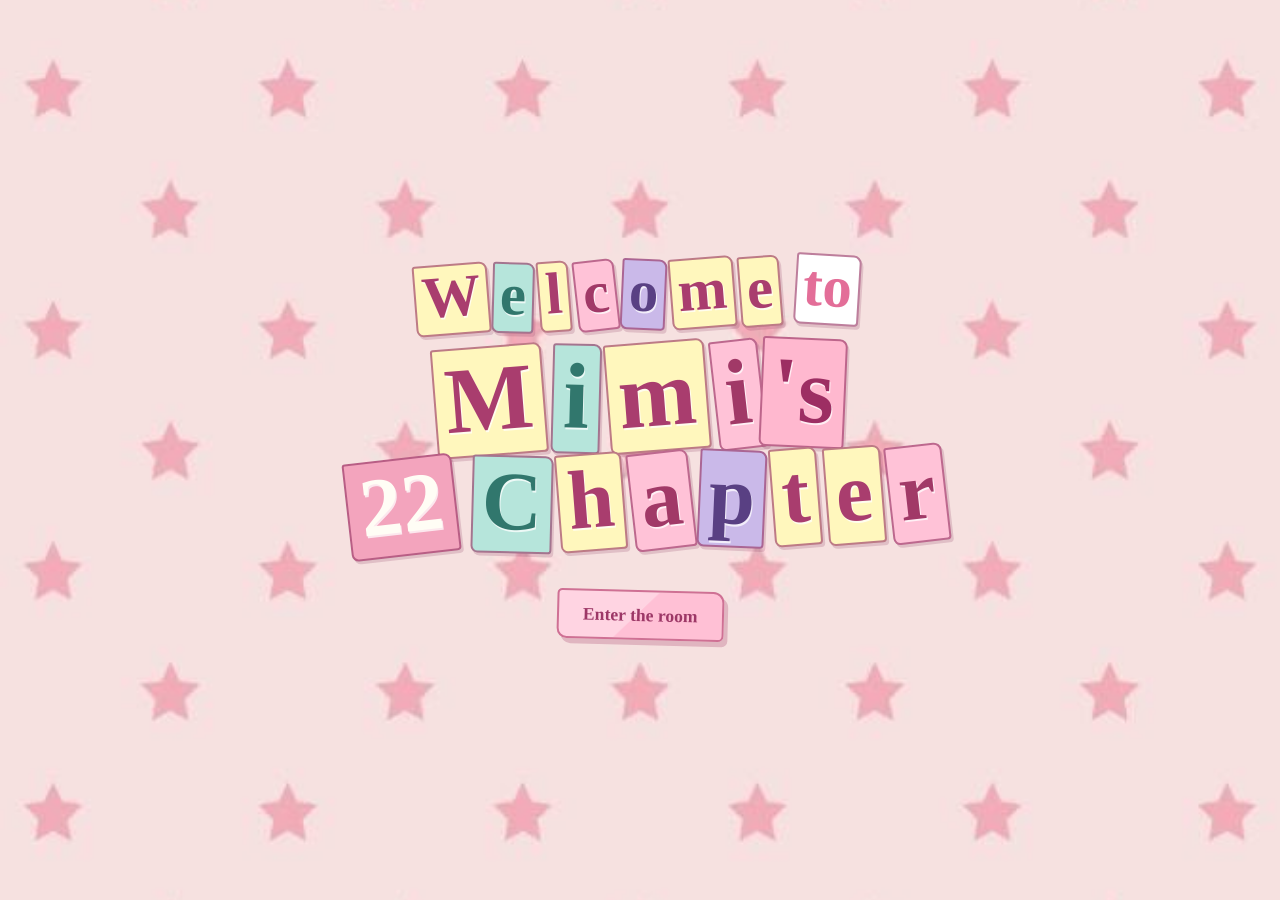
==== index.html @ 23785f23 "first working version" ====
<!doctype html>
<html lang="en">
  <head>
    <meta charset="UTF-8" />
    <meta name="viewport" content="width=device-width, initial-scale=1.0" />
    <meta name="description" content="Mimi's 22 Chapter birthday page" />
    <title>Mimi's 22 Chapter</title>
    <link rel="stylesheet" href="style.css" />
  </head>
  <body>
    <main>
      <section class="screen welcome-screen" id="welcome-screen" aria-labelledby="welcome-title">
        <div class="title-area" id="welcome-title" aria-label="Welcome to Mimi's 22 Chapter">
          <p class="collage-line collage-line--small" aria-hidden="true">
            <span>W</span><span>e</span><span>l</span><span>c</span><span>o</span><span>m</span><span>e</span>
            <i>to</i>
          </p>
          <p class="collage-line" aria-hidden="true">
            <span>M</span><span>i</span><span>m</span><span>i</span><b>'s</b>
          </p>
          <p class="collage-line collage-line--chapter" aria-hidden="true">
            <em>22</em>
            <span>C</span><span>h</span><span>a</span><span>p</span><span>t</span><span>e</span><span>r</span>
          </p>
        </div>
        <a class="enter-button" href="room.html">Enter the room</a>
      </section>
    </main>
  </body>
</html>
---- style.css ----
:root {
  color: #5d4052;
  background: #f8dce6;
  font-family: "Trebuchet MS", "Avenir Next", sans-serif;
}

* { box-sizing: border-box; }

body { margin: 0; min-width: 320px; }

.screen {
  position: relative;
  min-height: 100svh;
  overflow: hidden;
  background-position: center;
  background-repeat: no-repeat;
  background-size: cover;
}

.welcome-screen {
  display: grid;
  place-items: center;
  align-content: center;
  gap: 2.5rem;
  padding: 2rem;
  background-image: url("assets/backgrounds/welcome.png");
  opacity: 0;
  animation: background-appear 1.3s ease-out forwards;
}

.title-area {
  position: relative;
  z-index: 1;
  max-width: min(80vw, 720px);
  text-align: center;
  opacity: 0;
  transform: scale(0.76) rotate(-4deg);
  animation: title-stick 0.95s cubic-bezier(.18, .9, .22, 1.24) 0.75s forwards;
}

.collage-line {
  display: flex;
  flex-wrap: wrap;
  justify-content: center;
  align-items: center;
  gap: 0.07em;
  margin: 0;
  color: #a93d6e;
  font-family: "Marker Felt", "Bradley Hand", "Comic Sans MS", cursive;
  font-size: clamp(2.35rem, 7.3vw, 6rem);
  font-weight: 800;
  line-height: 0.98;
  text-shadow: 1px 2px 0 rgb(255 255 255 / 75%);
}

.collage-line--small {
  margin-bottom: 0.22em;
  font-size: clamp(1.7rem, 4.6vw, 3.7rem);
}

.collage-line--chapter {
  flex-wrap: nowrap;
  font-size: clamp(2rem, 6.5vw, 5.2rem);
}

.collage-line span,
.collage-line b,
.collage-line em,
.collage-line i {
  display: inline-block;
  padding: 0.04em 0.1em 0.09em;
  font: inherit;
  font-style: normal;
  line-height: 1;
  background: #fff7bd;
  border: 2px solid rgb(154 57 104 / 65%);
  border-radius: 3px 8px 4px 7px;
  box-shadow: 2px 3px 0 rgb(142 61 101 / 21%);
  transform: rotate(-3deg);
}

.collage-line span:nth-child(3n + 2) { background: #b6e5db; color: #31776d; transform: rotate(3deg); }
.collage-line span:nth-child(4n) { background: #ffc2d7; color: #a13967; transform: rotate(-5deg); }
.collage-line span:nth-child(5n) { background: #cab9e9; color: #594083; transform: rotate(4deg); }
.collage-line b { margin-left: -0.09em; background: #ffb8cf; color: #9d2e63; transform: rotate(4deg); }
.collage-line em { margin: 0 0.1em; padding-inline: 0.14em; background: #f3a4bd; color: #fffdf5; transform: rotate(-5deg); }
.collage-line i { margin-left: 0.18em; background: #fff; color: #e36e98; transform: rotate(5deg); }

.enter-button {
  display: inline-block;
  position: relative;
  z-index: 1;
  padding: 0.82rem 1.5rem 0.76rem;
  color: #9d3867;
  font-family: "Marker Felt", "Bradley Hand", "Comic Sans MS", cursive;
  font-size: 1.1rem;
  font-weight: 700;
  text-decoration: none;
  cursor: pointer;
  background: linear-gradient(135deg, #ffd4e2 0 48%, #ffc0d5 48% 100%);
  border: 2px solid #cf7094;
  border-radius: 5px 11px 6px 10px;
  box-shadow: 4px 5px 0 rgb(166 65 110 / 28%);
  transform: rotate(1.5deg);
  opacity: 0;
  animation: title-appear 0.8s ease-out 1.5s forwards;
  transition: transform 180ms ease, box-shadow 180ms ease;
}

.enter-button:hover, .enter-button:focus-visible {
  transform: rotate(1.5deg) scale(1.06);
  box-shadow: 5px 6px 0 rgb(166 65 110 / 30%);
}

.enter-button:active { transform: rotate(1.5deg) scale(0.96); }

.room-screen { background-image: url("assets/backgrounds/room.png"); }

.object-slot {
  position: absolute;
  width: 1px;
  height: 1px;
  pointer-events: none;
}

/* Future interactive object anchors. Adjust when their final placement is decided. */
.mimi-slot { left: 48%; top: 42%; }
.dog-slot { left: 31%; top: 68%; }
.cake-slot { left: 66%; top: 60%; }
.notebook-slot { left: 57%; top: 70%; }
.camera-slot { left: 75%; top: 50%; }

@keyframes background-appear { to { opacity: 1; } }
@keyframes title-appear { to { opacity: 1; } }

@keyframes title-stick {
  70% { opacity: 1; transform: scale(1.06) rotate(1.5deg); }
  100% { opacity: 1; transform: scale(1) rotate(-1.5deg); }
}

@media (prefers-reduced-motion: reduce) {
  .welcome-screen, .title-area, .enter-button { animation: none; opacity: 1; }
}
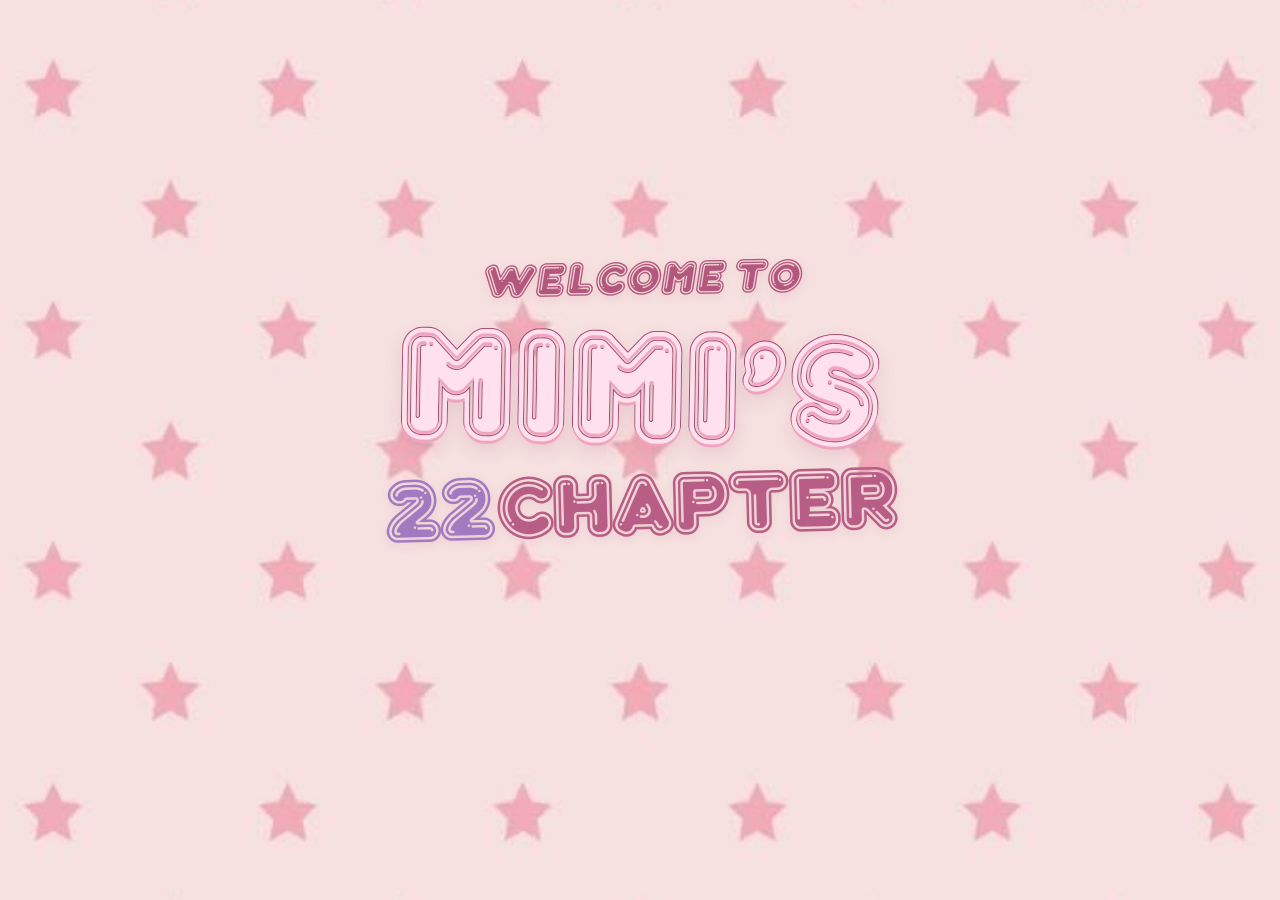
==== commit b8ab657c: "first birthday version 🎂" ====
--- a/index.html
+++ b/index.html
@@ -10,21 +10,62 @@
   <body>
     <main>
       <section class="screen welcome-screen" id="welcome-screen" aria-labelledby="welcome-title">
-        <div class="title-area" id="welcome-title" aria-label="Welcome to Mimi's 22 Chapter">
-          <p class="collage-line collage-line--small" aria-hidden="true">
-            <span>W</span><span>e</span><span>l</span><span>c</span><span>o</span><span>m</span><span>e</span>
-            <i>to</i>
+        <div class="cover-bubbles" aria-hidden="true">
+          <span class="cover-bubble cover-bubble--one"></span>
+          <span class="cover-bubble cover-bubble--two"></span>
+          <span class="cover-bubble cover-bubble--three"></span>
+          <span class="cover-bubble cover-bubble--four"></span>
+          <span class="cover-bubble cover-bubble--five"></span>
+        </div>
+        <div class="title-area" id="welcome-title" aria-label="WELCOME TO MIMI'S 22 CHAPTER">
+          <p class="title-line title-line--welcome" aria-hidden="true">
+            <span class="title-word title-word--welcome"><span class="title-letter" style="--letter-delay: .5s">W</span><span class="title-letter" style="--letter-delay: .54s">E</span><span class="title-letter" style="--letter-delay: .58s">L</span><span class="title-letter" style="--letter-delay: .62s">C</span><span class="title-letter" style="--letter-delay: .66s">O</span><span class="title-letter" style="--letter-delay: .70s">M</span><span class="title-letter" style="--letter-delay: .74s">E</span></span>
+            <span class="title-word title-word--to"><span class="title-letter" style="--letter-delay: .82s">T</span><span class="title-letter" style="--letter-delay: .86s">O</span></span>
           </p>
-          <p class="collage-line" aria-hidden="true">
-            <span>M</span><span>i</span><span>m</span><span>i</span><b>'s</b>
+          <p class="title-line title-line--mimi" aria-hidden="true">
+            <span class="title-word title-word--mimi"><span class="title-letter" style="--letter-delay: 1.3s">M</span><span class="title-letter" style="--letter-delay: 1.38s">I</span><span class="title-letter" style="--letter-delay: 1.46s">M</span><span class="title-letter" style="--letter-delay: 1.54s">I</span><span class="title-letter" style="--letter-delay: 1.62s">'</span><span class="title-letter" style="--letter-delay: 1.70s">S</span></span>
           </p>
-          <p class="collage-line collage-line--chapter" aria-hidden="true">
-            <em>22</em>
-            <span>C</span><span>h</span><span>a</span><span>p</span><span>t</span><span>e</span><span>r</span>
+          <p class="title-line title-line--chapter" aria-hidden="true">
+            <span class="title-word title-word--twenty-two"><span class="title-letter" style="--letter-delay: 2.1s">2</span><span class="title-letter" style="--letter-delay: 2.1s">2</span></span>
+            <span class="title-word title-word--chapter"><span class="title-letter" style="--letter-delay: 2.1s">C</span><span class="title-letter" style="--letter-delay: 2.1s">H</span><span class="title-letter" style="--letter-delay: 2.1s">A</span><span class="title-letter" style="--letter-delay: 2.1s">P</span><span class="title-letter" style="--letter-delay: 2.1s">T</span><span class="title-letter" style="--letter-delay: 2.1s">E</span><span class="title-letter" style="--letter-delay: 2.1s">R</span></span>
           </p>
         </div>
-        <a class="enter-button" href="room.html">Enter the room</a>
+        <a class="enter-button" id="enter-button" href="room.html">Open my chapter ♡</a>
       </section>
     </main>
+    <script>
+      const enterButton = document.querySelector("#enter-button");
+
+      if (window.matchMedia("(pointer: fine)").matches) {
+        const cursor = document.createElement("span");
+        const cursorShape = document.createElement("span");
+        cursor.className = "custom-cursor custom-cursor--bubble";
+        cursorShape.className = "custom-cursor__shape";
+        cursor.append(cursorShape);
+        document.body.append(cursor);
+        document.body.classList.add("has-custom-cursor");
+
+        document.addEventListener("pointermove", (event) => {
+          cursor.style.transform = `translate3d(${event.clientX}px, ${event.clientY}px, 0) translate(-50%, -50%)`;
+          cursor.classList.add("is-ready");
+        });
+        document.addEventListener("pointerdown", () => {
+          cursor.classList.remove("is-clicking");
+          void cursor.offsetWidth;
+          cursor.classList.add("is-clicking");
+        });
+        cursorShape.addEventListener("animationend", (event) => {
+          if (event.animationName === "cursor-pop") cursor.classList.remove("is-clicking");
+        });
+      }
+
+      window.setTimeout(() => {
+        enterButton.classList.add("is-visible");
+      }, 3050);
+
+      enterButton.addEventListener("click", () => {
+        sessionStorage.setItem("mimi-22-play-melody", "1");
+      });
+    </script>
   </body>
 </html>
--- a/style.css
+++ b/style.css
@@ -4,9 +4,118 @@
   font-family: "Trebuchet MS", "Avenir Next", sans-serif;
 }
 
+@font-face {
+  font-family: "Mimi Bubble";
+  src: url("assets/fonts/bubble.ttf") format("truetype");
+  font-display: swap;
+}
+
+@font-face {
+  font-family: "Mimi Bubble Italic";
+  src: url("assets/fonts/bubble-Italic.ttf") format("truetype");
+  font-display: swap;
+}
+
 * { box-sizing: border-box; }
 
 body { margin: 0; min-width: 320px; }
+
+@media (pointer: fine) {
+  body.has-custom-cursor,
+  body.has-custom-cursor * { cursor: none !important; }
+}
+
+.custom-cursor {
+  position: fixed;
+  top: 0;
+  left: 0;
+  z-index: 10050;
+  width: 2rem;
+  height: 2rem;
+  pointer-events: none;
+  opacity: 0;
+  transition: opacity 140ms ease;
+  will-change: transform;
+}
+
+.custom-cursor.is-ready { opacity: 1; }
+
+.custom-cursor__shape {
+  display: grid;
+  width: 100%;
+  height: 100%;
+  place-items: center;
+  animation: cursor-bob 1.7s ease-in-out infinite;
+}
+
+.custom-cursor--bubble .custom-cursor__shape {
+  border: 1px solid rgb(255 255 255 / 76%);
+  border-radius: 50% 48% 52% 49%;
+  background: radial-gradient(circle at 32% 24%, rgb(255 255 255 / 92%) 0 8%, rgb(255 255 255 / 32%) 9% 20%, transparent 21%), radial-gradient(circle at 65% 70%, rgb(255 255 255 / 14%), transparent 58%), rgb(244 157 194 / 38%);
+  box-shadow: inset -4px -5px 8px rgb(255 255 255 / 18%), 1px 3px 8px rgb(173 85 129 / 20%);
+}
+
+.custom-cursor--heart .custom-cursor__shape {
+  font: 1.55rem/1 "Marker Felt", "Bradley Hand", "Comic Sans MS", cursive;
+  text-shadow: 1px 2px 0 rgb(255 255 255 / 68%);
+}
+
+.custom-cursor--heart .custom-cursor__shape { color: #e983ad; }
+
+.custom-cursor--sparkle .custom-cursor__shape {
+  position: relative;
+  width: 1.45rem;
+  height: 1.45rem;
+  background: linear-gradient(135deg, #fffdfd 12%, #ffc2d9 52%, #e77ca9 100%);
+  clip-path: polygon(50% 0, 63% 37%, 100% 50%, 63% 63%, 50% 100%, 37% 63%, 0 50%, 37% 37%);
+  filter: drop-shadow(0 0 4px rgb(255 210 228 / 86%)) drop-shadow(1px 2px 2px rgb(181 77 122 / 22%));
+}
+
+.custom-cursor--sparkle .custom-cursor__shape::before {
+  position: absolute;
+  top: 50%;
+  left: 50%;
+  width: .48rem;
+  height: .48rem;
+  content: "";
+  border-radius: 50%;
+  background: rgb(255 255 255 / 88%);
+  box-shadow: 0 0 5px rgb(255 255 255 / 95%);
+  transform: translate(-50%, -50%);
+}
+
+.custom-cursor--sparkle .custom-cursor__shape::after {
+  position: absolute;
+  top: 50%;
+  left: 50%;
+  width: 2.1rem;
+  height: 2.1rem;
+  content: "";
+  border: 1px solid rgb(255 220 236 / 52%);
+  border-radius: 50%;
+  opacity: .45;
+  transform: translate(-50%, -50%) scale(.58);
+}
+
+.custom-cursor.is-clicking .custom-cursor__shape { animation: cursor-pop 340ms cubic-bezier(.2, .8, .25, 1) forwards; }
+.custom-cursor--sparkle.is-clicking .custom-cursor__shape { animation: cursor-sparkle-click 340ms cubic-bezier(.2, .8, .25, 1) forwards; }
+
+@keyframes cursor-bob {
+  0%, 100% { transform: translateY(0) rotate(-3deg); }
+  50% { transform: translateY(-3px) rotate(3deg); }
+}
+
+@keyframes cursor-pop {
+  0% { opacity: 1; transform: scale(1); }
+  45% { opacity: .88; transform: scale(1.35); }
+  100% { opacity: 0; transform: scale(.35); }
+}
+
+@keyframes cursor-sparkle-click {
+  0%, 100% { opacity: 1; transform: translateY(0) scale(1) rotate(0); }
+  45% { opacity: 1; filter: drop-shadow(0 0 11px rgb(255 242 249 / 100%)) drop-shadow(0 0 16px rgb(239 136 181 / 72%)); transform: translateY(-2px) scale(1.32) rotate(10deg); }
+  72% { transform: translateY(1px) scale(.9) rotate(-5deg); }
+}
 
 .screen {
   position: relative;
@@ -31,88 +140,169 @@
 .title-area {
   position: relative;
   z-index: 1;
-  max-width: min(80vw, 720px);
+  max-width: min(80vw, 680px);
   text-align: center;
-  opacity: 0;
-  transform: scale(0.76) rotate(-4deg);
-  animation: title-stick 0.95s cubic-bezier(.18, .9, .22, 1.24) 0.75s forwards;
-}
-
-.collage-line {
+  opacity: 1;
+}
+
+.title-line {
   display: flex;
-  flex-wrap: wrap;
   justify-content: center;
   align-items: center;
-  gap: 0.07em;
-  margin: 0;
-  color: #a93d6e;
-  font-family: "Marker Felt", "Bradley Hand", "Comic Sans MS", cursive;
-  font-size: clamp(2.35rem, 7.3vw, 6rem);
-  font-weight: 800;
-  line-height: 0.98;
-  text-shadow: 1px 2px 0 rgb(255 255 255 / 75%);
-}
-
-.collage-line--small {
-  margin-bottom: 0.22em;
-  font-size: clamp(1.7rem, 4.6vw, 3.7rem);
-}
-
-.collage-line--chapter {
-  flex-wrap: nowrap;
-  font-size: clamp(2rem, 6.5vw, 5.2rem);
-}
-
-.collage-line span,
-.collage-line b,
-.collage-line em,
-.collage-line i {
+  gap: 0.15em;
+  margin: 0 0 0.08em;
+  font-family: "Mimi Bubble", "Trebuchet MS", sans-serif;
+  line-height: .92;
+  text-shadow: 0 3px 10px rgb(174 77 121 / 15%);
+  opacity: 0;
+  animation: line-stick 0.45s cubic-bezier(.18, .9, .22, 1.18) var(--line-delay) forwards;
+}
+
+.title-line--welcome {
+  justify-content: center;
+  font-family: "Mimi Bubble Italic", "Trebuchet MS", sans-serif;
+  font-size: clamp(1.6rem, 4vw, 3rem);
+  --line-delay: .46s;
+  --line-tilt: -1deg;
+}
+
+.title-line--mimi {
+  justify-content: center;
+  font-size: clamp(5rem, 13.5vw, 10rem);
+  font-weight: 400;
+  --line-delay: 1.26s;
+  --line-tilt: 1deg;
+  margin-bottom: -0.02em;
+}
+
+.title-line--chapter {
+  justify-content: center;
+  font-size: clamp(2.7rem, 7.3vw, 5.6rem);
+  font-weight: 400;
+  --line-delay: 2.06s;
+  --line-tilt: -1.5deg;
+}
+
+.title-word {
   display: inline-block;
-  padding: 0.04em 0.1em 0.09em;
-  font: inherit;
-  font-style: normal;
+  padding: 0;
   line-height: 1;
-  background: #fff7bd;
-  border: 2px solid rgb(154 57 104 / 65%);
-  border-radius: 3px 8px 4px 7px;
-  box-shadow: 2px 3px 0 rgb(142 61 101 / 21%);
-  transform: rotate(-3deg);
-}
-
-.collage-line span:nth-child(3n + 2) { background: #b6e5db; color: #31776d; transform: rotate(3deg); }
-.collage-line span:nth-child(4n) { background: #ffc2d7; color: #a13967; transform: rotate(-5deg); }
-.collage-line span:nth-child(5n) { background: #cab9e9; color: #594083; transform: rotate(4deg); }
-.collage-line b { margin-left: -0.09em; background: #ffb8cf; color: #9d2e63; transform: rotate(4deg); }
-.collage-line em { margin: 0 0.1em; padding-inline: 0.14em; background: #f3a4bd; color: #fffdf5; transform: rotate(-5deg); }
-.collage-line i { margin-left: 0.18em; background: #fff; color: #e36e98; transform: rotate(5deg); }
+}
+
+.title-letter {
+  display: inline-block;
+  opacity: 0;
+  transform: translateY(0.2em) scale(0.55) rotate(-8deg);
+  animation: letter-stick 0.38s cubic-bezier(.18, .9, .22, 1.25) var(--letter-delay) forwards;
+}
+
+.title-word--welcome, .title-word--to { color: #b4577d; }
+.title-word--mimi {
+  color: #ffe1ee;
+  -webkit-text-stroke: clamp(1px, .16vw, 2px) #a84b75;
+  paint-order: stroke fill;
+  text-shadow: 0 3px 0 #f0a4c0, 0 8px 18px rgb(161 65 110 / 24%);
+}
+.title-word--twenty-two { color: #a07bc2; }
+.title-word--chapter { color: #b85d85; }
+
+.title-line--chapter { gap: .06em; margin-top: -0.06em; }
+.title-line--chapter .title-word { letter-spacing: -.045em; }
+.title-line--chapter .title-word--chapter { margin-left: -.01em; }
+.title-line--welcome .title-letter { animation-name: welcome-fade; }
+.title-line--mimi .title-letter { animation-name: mimi-bubble-pop; }
+.title-line--chapter .title-letter { animation-name: chapter-bubble-pop; }
+
+.cover-bubbles { position: absolute; inset: 0; z-index: 0; pointer-events: none; }
+.cover-bubble {
+  position: absolute;
+  width: var(--bubble-size);
+  aspect-ratio: 1;
+  border: 1px solid rgb(255 255 255 / 66%);
+  border-radius: 50%;
+  background: radial-gradient(circle at 32% 28%, rgb(255 255 255 / 74%) 0 7%, transparent 9%), radial-gradient(circle at 58% 65%, rgb(255 255 255 / 18%), transparent 58%), rgb(247 169 204 / 25%);
+  box-shadow: inset -8px -10px 16px rgb(186 118 178 / 9%), 0 5px 18px rgb(207 124 168 / 14%);
+  opacity: 0;
+  animation: cover-bubble-float var(--bubble-duration) ease-in-out var(--bubble-delay) infinite;
+}
+.cover-bubble--one { --bubble-size: clamp(2.5rem, 6vw, 5rem); --bubble-duration: 7s; --bubble-delay: .5s; top: 12%; left: 10%; }
+.cover-bubble--two { --bubble-size: clamp(1.7rem, 4.2vw, 3.6rem); --bubble-duration: 8.5s; --bubble-delay: .7s; top: 24%; right: 11%; }
+.cover-bubble--three { --bubble-size: clamp(2.2rem, 5vw, 4.4rem); --bubble-duration: 9s; --bubble-delay: .9s; bottom: 16%; left: 13%; }
+.cover-bubble--four { --bubble-size: clamp(1.3rem, 3vw, 2.6rem); --bubble-duration: 7.8s; --bubble-delay: .6s; bottom: 28%; right: 12%; }
+.cover-bubble--five { --bubble-size: clamp(1rem, 2.4vw, 2rem); --bubble-duration: 8.8s; --bubble-delay: .8s; top: 48%; left: 7%; }
+
+@keyframes cover-bubble-float {
+  0%, 100% { opacity: 0; transform: translateY(12px) scale(.88); }
+  18%, 82% { opacity: .72; }
+  50% { transform: translateY(-18px) translateX(7px) scale(1); }
+}
+
+@keyframes line-stick {
+  from { opacity: 0; transform: translateY(0.5em) scale(0.88) rotate(var(--line-tilt)); }
+  to { opacity: 1; transform: translateY(0) scale(1) rotate(var(--line-tilt)); }
+}
+
+@keyframes letter-stick {
+  0% { opacity: 0; transform: translateY(0.24em) scale(0.55) rotate(-8deg); }
+  72% { opacity: 1; transform: translateY(-0.04em) scale(1.1) rotate(2deg); }
+  100% { opacity: 1; transform: translateY(0) scale(1) rotate(0); }
+}
+
+@keyframes welcome-fade {
+  0% { opacity: 0; transform: translateY(.14em) scale(.94); }
+  100% { opacity: 1; transform: translateY(0) scale(1); }
+}
+
+@keyframes mimi-bubble-pop {
+  0% { opacity: 0; transform: translateY(.24em) scale(.28); }
+  58% { opacity: 1; transform: translateY(-.08em) scale(1.17); }
+  78% { transform: translateY(.035em) scale(.92); }
+  100% { opacity: 1; transform: translateY(0) scale(1); }
+}
+
+@keyframes chapter-bubble-pop {
+  0% { opacity: 0; transform: translateY(.2em) scale(.5); }
+  62% { opacity: 1; transform: translateY(-.06em) scale(1.13); }
+  100% { opacity: 1; transform: translateY(0) scale(1); }
+}
 
 .enter-button {
-  display: inline-block;
+  display: flex;
   position: relative;
   z-index: 1;
-  padding: 0.82rem 1.5rem 0.76rem;
+  align-items: center;
+  justify-content: center;
+  padding: .82rem 1.8rem;
   color: #9d3867;
   font-family: "Marker Felt", "Bradley Hand", "Comic Sans MS", cursive;
   font-size: 1.1rem;
   font-weight: 700;
   text-decoration: none;
   cursor: pointer;
-  background: linear-gradient(135deg, #ffd4e2 0 48%, #ffc0d5 48% 100%);
-  border: 2px solid #cf7094;
-  border-radius: 5px 11px 6px 10px;
-  box-shadow: 4px 5px 0 rgb(166 65 110 / 28%);
-  transform: rotate(1.5deg);
-  opacity: 0;
-  animation: title-appear 0.8s ease-out 1.5s forwards;
+  background: linear-gradient(135deg, rgb(255 235 244 / 82%), rgb(248 171 204 / 72%));
+  border: 1px solid rgb(255 255 255 / 82%);
+  border-radius: 999px;
+  box-shadow: 0 8px 18px rgb(166 65 110 / 20%), inset 0 2px 1px rgb(255 255 255 / 78%), inset 0 -2px 4px rgb(207 106 151 / 15%);
+  opacity: 0;
+  visibility: hidden;
+  transform: translateY(12px) scale(.84);
+  translate: 0 0;
   transition: transform 180ms ease, box-shadow 180ms ease;
 }
 
+.enter-button.is-visible {
+  opacity: 1;
+  visibility: visible;
+  transform: translateY(0) scale(1);
+  animation: button-appear .6s cubic-bezier(.18, .9, .22, 1.16), jelly-float 3.4s ease-in-out .68s infinite;
+}
+
 .enter-button:hover, .enter-button:focus-visible {
-  transform: rotate(1.5deg) scale(1.06);
-  box-shadow: 5px 6px 0 rgb(166 65 110 / 30%);
-}
-
-.enter-button:active { transform: rotate(1.5deg) scale(0.96); }
+  transform: translateY(-2px) scale(1.06);
+  box-shadow: 0 10px 20px rgb(166 65 110 / 26%), inset 0 2px 2px rgb(255 255 255 / 92%), inset 0 -2px 4px rgb(207 106 151 / 16%);
+}
+
+.enter-button:active { transform: translateY(1px) scale(.96); }
 
 .room-screen { background-image: url("assets/backgrounds/room.png"); }
 
@@ -133,11 +323,29 @@
 @keyframes background-appear { to { opacity: 1; } }
 @keyframes title-appear { to { opacity: 1; } }
 
+@keyframes jelly-float {
+  0%, 100% { translate: 0 0; }
+  50% { translate: 0 -5px; }
+}
+
+@keyframes button-appear {
+  0% { opacity: 0; transform: translateY(12px) scale(.84); }
+  68% { opacity: 1; transform: translateY(-2px) scale(1.05); }
+  100% { opacity: 1; transform: translateY(0) scale(1); }
+}
+
 @keyframes title-stick {
   70% { opacity: 1; transform: scale(1.06) rotate(1.5deg); }
   100% { opacity: 1; transform: scale(1) rotate(-1.5deg); }
 }
 
 @media (prefers-reduced-motion: reduce) {
-  .welcome-screen, .title-area, .enter-button { animation: none; opacity: 1; }
-}
+  .welcome-screen, .title-area, .enter-button,
+  .title-line, .title-letter, .cover-bubble {
+    animation: none;
+    opacity: 1;
+    visibility: visible;
+  }
+
+  .enter-button { transform: none; }
+}
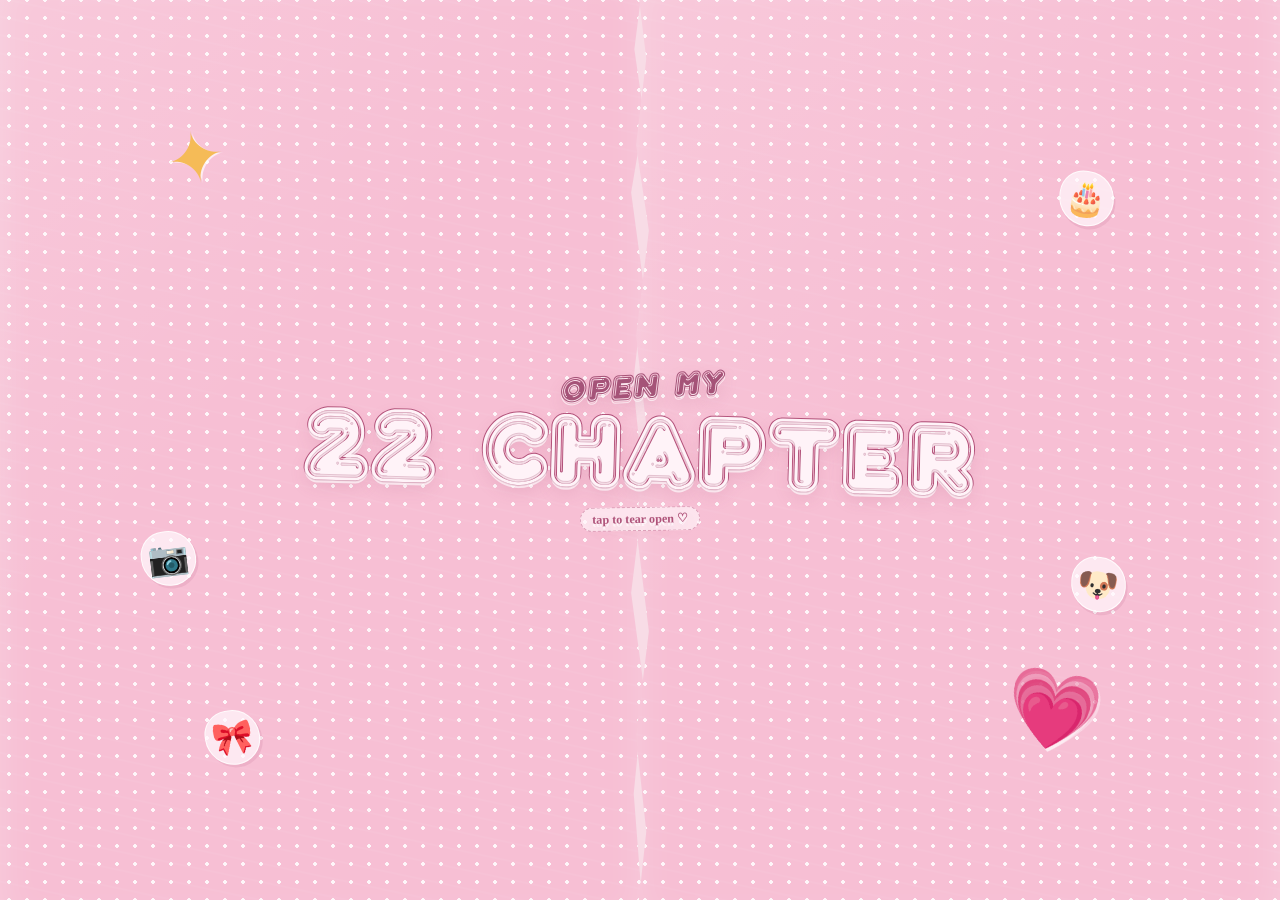
==== commit 9e324d52: "update mobile version and opening effect" ====
--- a/index.html
+++ b/index.html
@@ -7,7 +7,22 @@
     <title>Mimi's 22 Chapter</title>
     <link rel="stylesheet" href="style.css" />
   </head>
-  <body>
+  <body class="intro-active">
+    <section class="chapter-intro" id="chapter-intro" role="button" tabindex="0" aria-label="Open Mimi's 22 chapter">
+      <div class="chapter-intro__panel chapter-intro__panel--left" aria-hidden="true"></div>
+      <div class="chapter-intro__panel chapter-intro__panel--right" aria-hidden="true"></div>
+      <div class="chapter-intro__content" aria-hidden="true">
+        <p class="chapter-intro__eyebrow">open my</p>
+        <p class="chapter-intro__title">22 chapter</p>
+        <p class="chapter-intro__hint">tap to tear open ♡</p>
+      </div>
+      <span class="chapter-intro__sticker chapter-intro__sticker--star" aria-hidden="true">✦</span>
+      <span class="chapter-intro__sticker chapter-intro__sticker--heart" aria-hidden="true">💗</span>
+      <span class="chapter-intro__mini-icon chapter-intro__mini-icon--cake" aria-hidden="true">🎂</span>
+      <span class="chapter-intro__mini-icon chapter-intro__mini-icon--bow" aria-hidden="true">🎀</span>
+      <span class="chapter-intro__mini-icon chapter-intro__mini-icon--camera" aria-hidden="true">📷</span>
+      <span class="chapter-intro__mini-icon chapter-intro__mini-icon--dog" aria-hidden="true">🐶</span>
+    </section>
     <main>
       <section class="screen welcome-screen" id="welcome-screen" aria-labelledby="welcome-title">
         <div class="cover-bubbles" aria-hidden="true">
@@ -59,9 +74,41 @@
         });
       }
 
-      window.setTimeout(() => {
-        enterButton.classList.add("is-visible");
-      }, 3050);
+      const chapterIntro = document.querySelector("#chapter-intro");
+      const skipIntro = new URLSearchParams(window.location.search).get("skipIntro") === "1";
+      let welcomeHasStarted = false;
+
+      function startWelcomePage() {
+        if (welcomeHasStarted) return;
+        welcomeHasStarted = true;
+        document.body.classList.remove("intro-active");
+        window.setTimeout(() => {
+          enterButton.classList.add("is-visible");
+        }, 3050);
+      }
+
+      function openChapterIntro() {
+        if (chapterIntro.classList.contains("is-opening")) return;
+        chapterIntro.classList.add("is-opening");
+        chapterIntro.setAttribute("aria-hidden", "true");
+        window.setTimeout(() => {
+          chapterIntro.remove();
+          startWelcomePage();
+        }, 1000);
+      }
+
+      if (skipIntro) {
+        chapterIntro.remove();
+        startWelcomePage();
+      } else {
+        chapterIntro.addEventListener("click", openChapterIntro);
+        chapterIntro.addEventListener("keydown", (event) => {
+          if (event.key === "Enter" || event.key === " ") {
+            event.preventDefault();
+            openChapterIntro();
+          }
+        });
+      }
 
       enterButton.addEventListener("click", () => {
         sessionStorage.setItem("mimi-22-play-melody", "1");
--- a/style.css
+++ b/style.css
@@ -19,6 +19,191 @@
 * { box-sizing: border-box; }
 
 body { margin: 0; min-width: 320px; }
+
+/* A one-time scrapbook cover that tears open before the existing welcome page. */
+.chapter-intro {
+  position: fixed;
+  inset: 0;
+  z-index: 10100;
+  display: grid;
+  place-items: center;
+  overflow: hidden;
+  color: #b1547c;
+  cursor: pointer;
+  isolation: isolate;
+  background: #f8dce6;
+}
+
+.chapter-intro__panel {
+  position: absolute;
+  top: -3vh;
+  bottom: -3vh;
+  width: calc(50% + 4px);
+  overflow: hidden;
+  background-color: #f7bfd4;
+  background-image: radial-gradient(rgb(255 255 255 / 86%) 1.8px, transparent 2px), linear-gradient(135deg, rgb(255 255 255 / 16%), transparent 42%);
+  background-size: 18px 18px, auto;
+  box-shadow: inset 0 0 42px rgb(255 255 255 / 24%);
+  transition: transform 960ms cubic-bezier(.72, .02, .27, 1), filter 960ms ease;
+}
+
+.chapter-intro__panel--left {
+  left: 0;
+  clip-path: polygon(0 0, 100% 0, 98.5% 8%, 100% 15%, 98% 23%, 100% 33%, 98.3% 43%, 100% 54%, 98% 65%, 100% 75%, 98.4% 86%, 100% 100%, 0 100%);
+}
+
+.chapter-intro__panel--right {
+  right: 0;
+  clip-path: polygon(0 0, 1.6% 9%, 0 18%, 2% 27%, 0 38%, 1.7% 48%, 0 58%, 2% 69%, 0 80%, 1.6% 90%, 0 100%, 100% 100%, 100% 0);
+}
+
+.chapter-intro__panel::after {
+  position: absolute;
+  inset: 0;
+  content: "";
+  opacity: .28;
+  background: repeating-linear-gradient(12deg, transparent 0 7px, rgb(255 255 255 / 30%) 8px 9px, transparent 10px 18px);
+  mix-blend-mode: soft-light;
+}
+
+.chapter-intro__content {
+  position: relative;
+  z-index: 2;
+  display: grid;
+  place-items: center;
+  gap: .18rem;
+  padding: 1.5rem 2rem;
+  text-align: center;
+  text-shadow: 0 3px 0 rgb(255 255 255 / 65%), 0 7px 16px rgb(169 72 113 / 18%);
+  transition: opacity 180ms ease, transform 220ms ease;
+}
+
+.chapter-intro__eyebrow,
+.chapter-intro__title {
+  margin: 0;
+  font-family: "Mimi Bubble", "Marker Felt", "Bradley Hand", cursive;
+}
+
+.chapter-intro__eyebrow {
+  color: #a55378;
+  font-family: "Mimi Bubble Italic", "Marker Felt", "Bradley Hand", cursive;
+  font-size: clamp(1.35rem, 4vw, 2.25rem);
+  transform: rotate(-3deg);
+}
+
+.chapter-intro__title {
+  color: #fff3f8;
+  font-size: clamp(2.8rem, 9vw, 6.5rem);
+  line-height: .88;
+  -webkit-text-stroke: clamp(1px, .16vw, 2px) #b4537b;
+  paint-order: stroke fill;
+  transform: rotate(1.5deg);
+}
+
+.chapter-intro__hint {
+  margin: .45rem 0 0;
+  padding: .3rem .7rem;
+  color: #af537a;
+  font: 700 .76rem/1 "Marker Felt", "Bradley Hand", "Comic Sans MS", cursive;
+  background: rgb(255 245 250 / 68%);
+  border: 1px dashed rgb(181 86 126 / 46%);
+  border-radius: 999px;
+  transform: rotate(-1deg);
+  animation: intro-hint-pulse 1.8s ease-in-out infinite;
+}
+
+.chapter-intro__sticker,
+.chapter-intro__mini-icon {
+  position: absolute;
+  z-index: 3;
+  pointer-events: none;
+}
+
+.chapter-intro__sticker { font-family: "Marker Felt", "Bradley Hand", cursive; }
+.chapter-intro__sticker--star { top: 13%; left: 13%; color: #f5bb57; font-size: clamp(2.2rem, 6vw, 4.4rem); transform: rotate(-12deg); text-shadow: 2px 2px 0 rgb(255 255 255 / 68%); }
+.chapter-intro__sticker--heart { right: 14%; bottom: 16%; color: #ed7ba8; font-size: clamp(2.4rem, 6.5vw, 4.8rem); transform: rotate(11deg); text-shadow: 2px 2px 0 rgb(255 255 255 / 70%); }
+.chapter-intro__mini-icon {
+  display: grid;
+  width: clamp(2.2rem, 4.3vw, 3.65rem);
+  aspect-ratio: 1;
+  place-items: center;
+  font-size: clamp(1.2rem, 2.6vw, 2.1rem);
+  background: rgb(255 249 252 / 72%);
+  border: 1px solid rgb(255 255 255 / 80%);
+  border-radius: 44% 52% 48% 54%;
+  box-shadow: 2px 3px 0 rgb(169 78 116 / 13%);
+}
+
+.chapter-intro__mini-icon--cake { top: 19%; right: 13%; transform: rotate(8deg); }
+.chapter-intro__mini-icon--bow { bottom: 15%; left: 16%; transform: rotate(-9deg); }
+.chapter-intro__mini-icon--camera { top: 59%; left: 11%; transform: rotate(-7deg); }
+.chapter-intro__mini-icon--dog { right: 12%; bottom: 32%; transform: rotate(6deg); }
+
+@media (max-width: 768px) {
+  .chapter-intro__content {
+    gap: .1rem;
+    padding: 1.25rem 1.5rem;
+  }
+
+  .chapter-intro__content::before,
+  .chapter-intro__content::after {
+    position: absolute;
+    z-index: -1;
+    width: 3.6rem;
+    height: .72rem;
+    content: "";
+    opacity: .7;
+    background: repeating-linear-gradient(90deg, rgb(255 249 252 / 92%) 0 7px, rgb(247 188 214 / 65%) 7px 13px);
+    box-shadow: 0 2px 4px rgb(173 74 115 / 10%);
+  }
+
+  .chapter-intro__content::before { top: .18rem; left: .25rem; transform: rotate(-9deg); }
+  .chapter-intro__content::after { right: .15rem; bottom: .2rem; transform: rotate(8deg); }
+
+  .chapter-intro__sticker,
+  .chapter-intro__mini-icon {
+    transition: transform 860ms cubic-bezier(.72, .02, .27, 1), opacity 620ms ease;
+  }
+
+  /* A small, balanced birthday collage around the central cover title. */
+  .chapter-intro__sticker--star { top: 32%; left: 18%; font-size: 2.35rem; transform: rotate(-12deg); }
+  .chapter-intro__sticker--heart { top: 31%; right: 19%; bottom: auto; font-size: 2.45rem; transform: rotate(10deg); }
+  .chapter-intro__mini-icon { width: 2.45rem; font-size: 1.42rem; }
+  .chapter-intro__mini-icon--bow { top: 59%; bottom: auto; left: 17%; transform: rotate(-9deg); }
+  .chapter-intro__mini-icon--cake { top: 67%; right: auto; bottom: auto; left: 31%; transform: rotate(8deg); }
+  .chapter-intro__mini-icon--camera { top: 67%; left: auto; right: 31%; transform: rotate(-7deg); }
+  .chapter-intro__mini-icon--dog { top: 59%; right: 17%; bottom: auto; transform: rotate(6deg); }
+
+  .chapter-intro.is-opening .chapter-intro__sticker--star,
+  .chapter-intro.is-opening .chapter-intro__mini-icon--bow,
+  .chapter-intro.is-opening .chapter-intro__mini-icon--cake {
+    opacity: 0;
+    transform: translateX(-115vw) rotate(-18deg) scale(.85);
+  }
+
+  .chapter-intro.is-opening .chapter-intro__sticker--heart,
+  .chapter-intro.is-opening .chapter-intro__mini-icon--camera,
+  .chapter-intro.is-opening .chapter-intro__mini-icon--dog {
+    opacity: 0;
+    transform: translateX(115vw) rotate(18deg) scale(.85);
+  }
+}
+
+.chapter-intro.is-opening { pointer-events: none; }
+.chapter-intro.is-opening .chapter-intro__content { opacity: 0; transform: scale(.88) rotate(-2deg); }
+.chapter-intro.is-opening .chapter-intro__panel--left { filter: drop-shadow(8px 0 4px rgb(176 77 120 / 14%)); transform: translateX(-104%) rotate(-2.5deg); }
+.chapter-intro.is-opening .chapter-intro__panel--right { filter: drop-shadow(-8px 0 4px rgb(176 77 120 / 14%)); transform: translateX(104%) rotate(2.5deg); }
+
+@keyframes intro-hint-pulse {
+  0%, 100% { transform: rotate(-1deg) translateY(0); }
+  50% { transform: rotate(-1deg) translateY(-4px); }
+}
+
+body.intro-active .welcome-screen,
+body.intro-active .title-line,
+body.intro-active .title-letter,
+body.intro-active .cover-bubble,
+body.intro-active .enter-button { animation-play-state: paused; }
 
 @media (pointer: fine) {
   body.has-custom-cursor,
